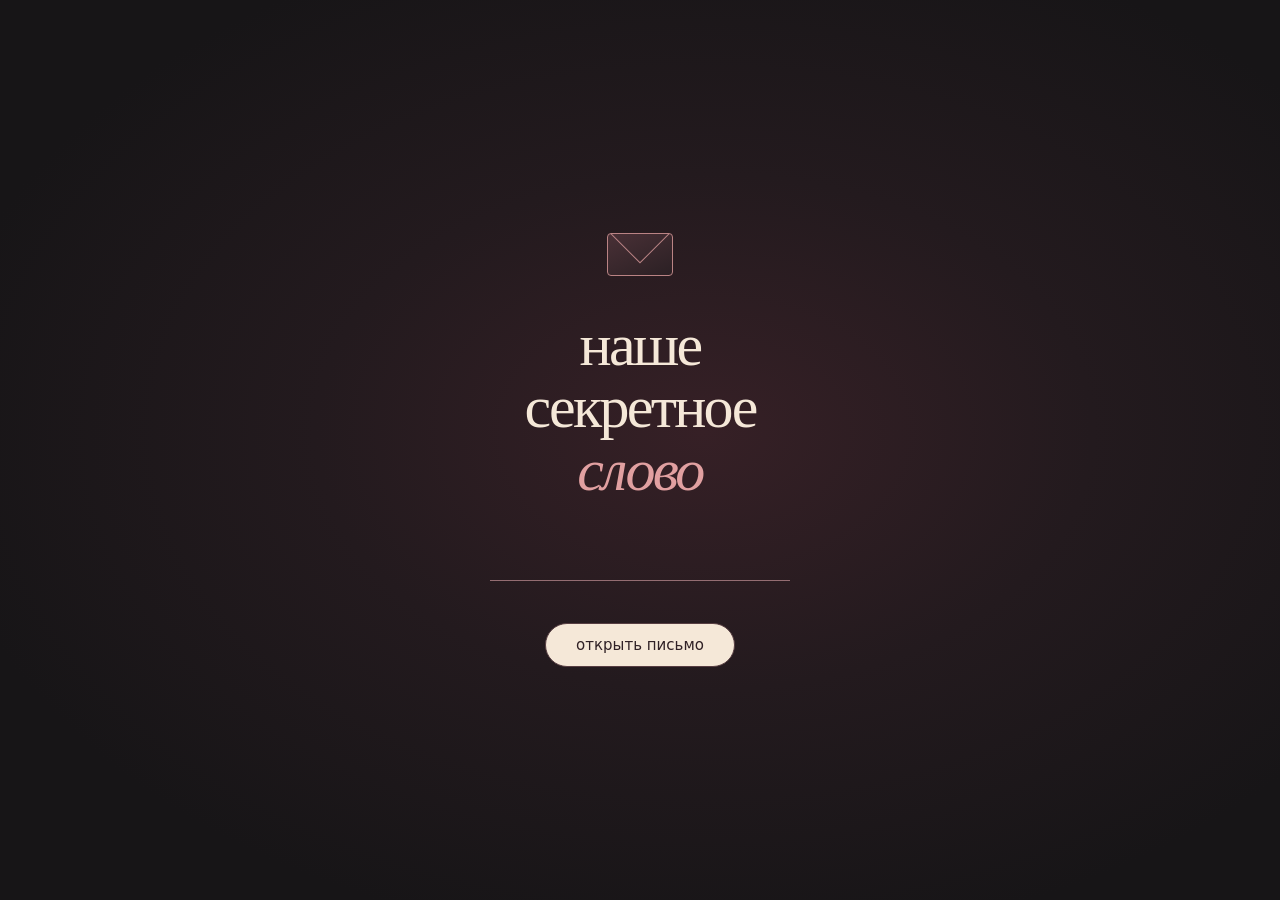
==== index.html @ 0e2cafce "feat(card): add animated love letter with a secret word entrance" ====
<!doctype html>
<html lang="ru">
<head>
  <meta charset="utf-8">
  <meta name="viewport" content="width=device-width, initial-scale=1, viewport-fit=cover">
  <meta name="theme-color" content="#171517">
  <link rel="icon" href="data:,">
  <title>я тебя люблю</title>
  <link rel="stylesheet" href="style.css">
</head>
<body>
  <section id="entry" aria-labelledby="entry-title">
    <form id="unlock">
      <div class="envelope" aria-hidden="true"><i></i></div>
      <h2 id="entry-title"><label for="word">наше секретное <em>слово</em></label></h2>
      <input id="word" type="text" autocomplete="off" autocapitalize="none" spellcheck="false" aria-describedby="feedback" required>
      <p id="feedback" aria-live="polite"></p>
      <button type="submit">открыть письмо</button>
    </form>
  </section>
  <main hidden>
    <h1 aria-label="я тебя люблю">
      <svg viewBox="32 40 1020 230" aria-hidden="true">
        <defs>
          <filter id="ink" color-interpolation-filters="sRGB">
            <feColorMatrix type="matrix" values="0 0 0 0 .96  0 0 0 0 .86  0 0 0 0 .80  -1.2 0 0 0 1"/>
            <feComposite in2="SourceGraphic" operator="in"/>
          </filter>
        </defs>
        <image href="handwriting.png" width="1086" height="347" filter="url(#ink)"/>
      </svg>
    </h1>
    <figure><svg id="heart" viewBox="-320 -295 640 602" role="img" aria-label="сердце из признаний в любви на разных языках"></svg></figure>
    <button id="replay" type="button">повторить</button>
  </main>
  <footer hidden>для лучшей девушки на свете</footer>
  <script src="languages.js"></script>
  <script src="app.js"></script>
</body>
</html>
---- style.css ----
:root {
  color-scheme: dark;
  --ink: #f5e8d8;
  --rose: #e1a0a1;
  --rule: #573e42;
}
* { box-sizing: border-box; }
body {
  margin: 0;
  min-height: 100vh;
  min-height: 100svh;
  padding: env(safe-area-inset-top) max(18px, env(safe-area-inset-right)) env(safe-area-inset-bottom) max(18px, env(safe-area-inset-left));
  display: flex;
  flex-direction: column;
  color: var(--ink);
  background: radial-gradient(ellipse at 55% 48%, #362026 0, #231a1e 39%, #171517 78%);
}
header, footer {
  text-align: center;
  padding: 16px 0;
  font: italic 18px Georgia, serif;
}
header { border-bottom: 1px solid var(--rule); }
footer { border-top: 1px solid var(--rule); color: var(--rose); }
main {
  flex: 1;
  display: grid;
  justify-items: center;
  align-content: center;
  gap: clamp(12px, 3vh, 30px);
  padding: 18px 0;
}
h1 { margin: 0; width: min(92%, 440px); }
figure { margin: 0; width: min(100%, 56vh); width: min(100%, 56svh); }
svg { display: block; width: 100%; height: auto; }
.line {
  font: italic 13px Georgia, serif;
  white-space: pre;
  fill: var(--tone);
  animation: assemble 1s cubic-bezier(.19,.75,.24,1) var(--delay) backwards;
}
@keyframes assemble { from { opacity: 0; transform: translateY(-12px); } }
button {
  min-height: 44px;
  padding: 8px 23px;
  border: 1px solid var(--rule);
  border-radius: 32px;
  background: transparent;
  color: var(--ink);
  font: 15px system-ui, sans-serif;
  cursor: pointer;
}
button:focus-visible { outline: 2px solid var(--rose); outline-offset: 4px; }
@media (hover: hover) { button:hover { background: #ffffff0d; } }
@media (min-width: 740px) {
  body { padding-inline: max(6vw, env(safe-area-inset-left), env(safe-area-inset-right)); }
  header { text-align: left; }
  footer { text-align: right; }
  main { grid-template-columns: .78fr 1.22fr; justify-items: start; column-gap: 2vw; }
  h1 { align-self: end; width: 100%; }
  figure { grid-column: 2; grid-row: 1 / 3; width: min(100%, 72svh); justify-self: center; }
  button { align-self: start; }
}
@media (prefers-reduced-motion: reduce) { .line { animation: none; } }

[hidden] { display: none !important; }
#entry { flex: 1; display: grid; place-items: center; padding: 28px 0; }
#unlock { width: min(100%, 340px); text-align: center; }
.envelope {
  position: relative; width: 66px; height: 43px; margin: 0 auto 38px;
  overflow: hidden; border: 1px solid #ba8384; border-radius: 4px;
  background: linear-gradient(155deg, #493036, #2b2024);
}
.envelope i {
  position: absolute; width: 46px; height: 46px; left: 9px; top: -26px;
  transform: rotate(45deg); border: 1px solid #ba8384;
}
#entry-title { margin: 0 auto 32px; font: 400 clamp(42px, 7vw, 60px)/1.04 Georgia, serif; letter-spacing: -.045em; }
#entry-title em { display: block; color: var(--rose); }
#word {
  width: 88%; min-height: 48px; padding: 8px; background: transparent;
  border: 0; border-radius: 0; border-bottom: 1px solid #946d72;
  color: var(--ink); text-align: center; font: 24px Georgia, serif;
}
#word:focus { outline: 0; border-color: var(--rose); }
#feedback { margin: 8px 0 16px; min-height: 18px; color: var(--rose); font: 14px system-ui, sans-serif; }
#unlock button { background: var(--ink); color: #302126; padding-inline: 30px; }
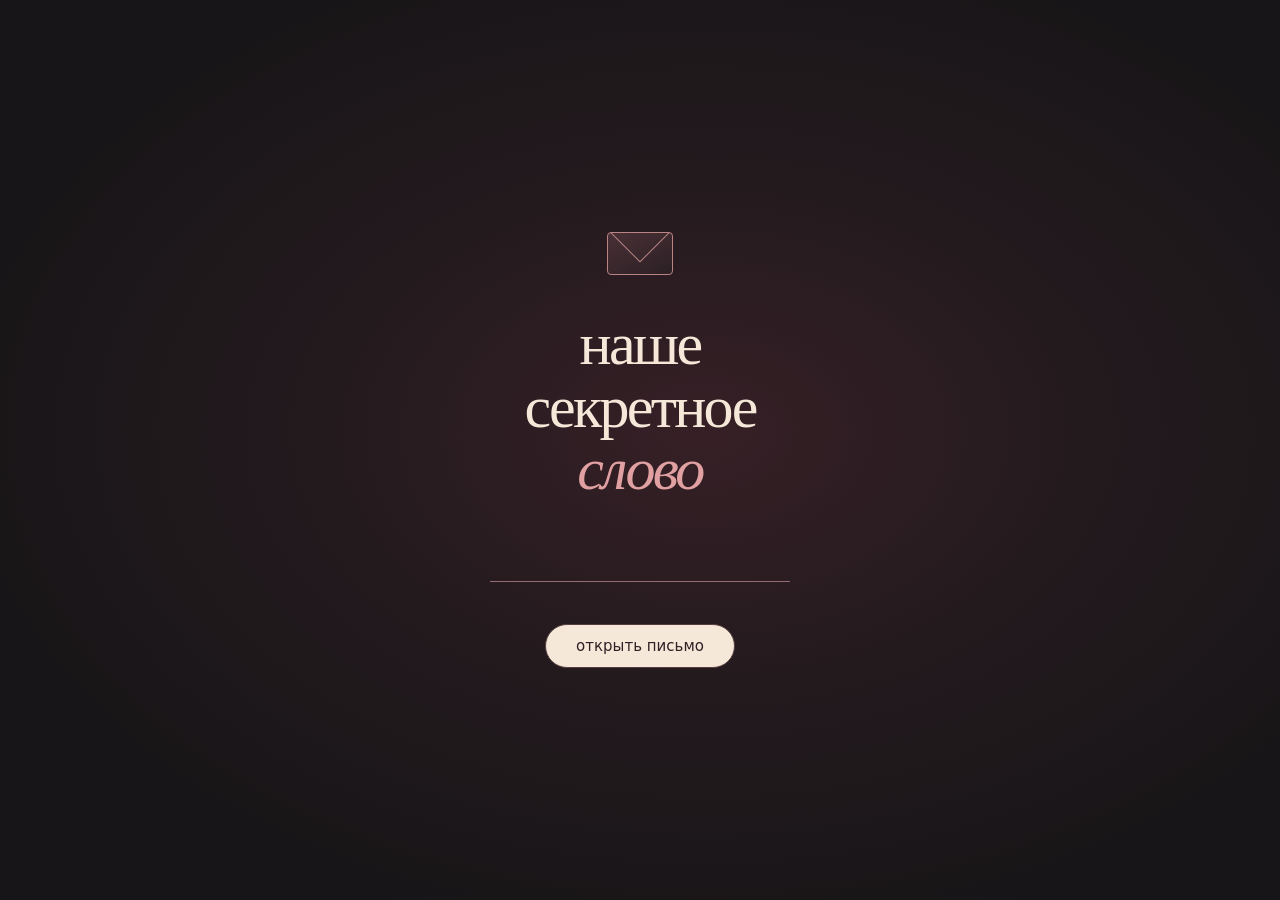
==== commit 39c3a172: "feat(card): show language details and reveal signature after the heart" ====
--- a/index.html
+++ b/index.html
@@ -6,35 +6,45 @@
   <meta name="theme-color" content="#171517">
   <link rel="icon" href="data:,">
   <title>я тебя люблю</title>
-  <link rel="stylesheet" href="style.css">
+  <link rel="stylesheet" href="style.css?v=phrases-1">
 </head>
 <body>
   <section id="entry" aria-labelledby="entry-title">
     <form id="unlock">
       <div class="envelope" aria-hidden="true"><i></i></div>
       <h2 id="entry-title"><label for="word">наше секретное <em>слово</em></label></h2>
-      <input id="word" type="text" autocomplete="off" autocapitalize="none" spellcheck="false" aria-describedby="feedback" required>
+      <div class="secret-field">
+        <input id="word" type="text" inputmode="text" lang="ru" autocomplete="off" autocorrect="off" autocapitalize="none" spellcheck="false" aria-describedby="feedback" required>
+        <span id="stars" aria-hidden="true"></span>
+      </div>
       <p id="feedback" aria-live="polite"></p>
       <button type="submit">открыть письмо</button>
     </form>
   </section>
   <main hidden>
-    <h1 aria-label="я тебя люблю">
-      <svg viewBox="32 40 1020 230" aria-hidden="true">
-        <defs>
-          <filter id="ink" color-interpolation-filters="sRGB">
-            <feColorMatrix type="matrix" values="0 0 0 0 .96  0 0 0 0 .86  0 0 0 0 .80  -1.2 0 0 0 1"/>
-            <feComposite in2="SourceGraphic" operator="in"/>
-          </filter>
-        </defs>
-        <image href="handwriting.png" width="1086" height="347" filter="url(#ink)"/>
-      </svg>
+    <h1>
+      <button id="signature" type="button" aria-label="я тебя люблю, рукописная подпись" aria-haspopup="dialog">
+        <svg viewBox="32 40 1020 230" aria-hidden="true">
+          <defs>
+            <filter id="ink" color-interpolation-filters="sRGB">
+              <feColorMatrix type="matrix" values="0 0 0 0 .96  0 0 0 0 .86  0 0 0 0 .80  -1.2 0 0 0 1"/>
+              <feComposite in2="SourceGraphic" operator="in"/>
+            </filter>
+          </defs>
+          <image href="handwriting.png" width="1086" height="347" filter="url(#ink)"/>
+        </svg>
+      </button>
     </h1>
-    <figure><svg id="heart" viewBox="-320 -295 640 602" role="img" aria-label="сердце из признаний в любви на разных языках"></svg></figure>
+    <figure><svg id="heart" viewBox="-320 -295 640 602" role="group" aria-label="сердце из признаний в любви на разных языках"></svg><figcaption>коснись фразы, чтобы узнать язык</figcaption></figure>
     <button id="replay" type="button">повторить</button>
   </main>
+  <dialog id="phrase-card" aria-labelledby="card-phrase" aria-describedby="card-language">
+    <h2 id="card-phrase"></h2>
+    <p id="card-language"></p>
+    <form method="dialog"><button autofocus>закрыть</button></form>
+  </dialog>
   <footer hidden>для лучшей девушки на свете</footer>
-  <script src="languages.js"></script>
-  <script src="app.js"></script>
+  <script src="languages.js?v=phrases-1"></script>
+  <script src="app.js?v=phrases-1"></script>
 </body>
 </html>
--- a/style.css
+++ b/style.css
@@ -77,11 +77,43 @@
 }
 #entry-title { margin: 0 auto 32px; font: 400 clamp(42px, 7vw, 60px)/1.04 Georgia, serif; letter-spacing: -.045em; }
 #entry-title em { display: block; color: var(--rose); }
+.secret-field { position: relative; width: 88%; margin-inline: auto; border-bottom: 1px solid #946d72; }
+.secret-field:focus-within { border-color: var(--rose); }
+.secret-field:focus-within #stars:empty::after { content: ""; height: 1em; border-left: 1px solid var(--rose); }
+#stars {
+  position: absolute; inset: 0 8px; display: grid; place-content: center;
+  overflow: hidden; white-space: nowrap; pointer-events: none;
+  font: 22px Georgia, serif; letter-spacing: .16em; color: var(--rose);
+}
 #word {
-  width: 88%; min-height: 48px; padding: 8px; background: transparent;
-  border: 0; border-radius: 0; border-bottom: 1px solid #946d72;
-  color: var(--ink); text-align: center; font: 24px Georgia, serif;
+  width: 100%; min-height: 48px; padding: 8px; background: transparent;
+  border: 0; border-radius: 0; opacity: 0;
+  color: transparent; -webkit-text-fill-color: transparent; caret-color: var(--rose); text-align: center; font: 24px Georgia, serif;
 }
-#word:focus { outline: 0; border-color: var(--rose); }
+
 #feedback { margin: 8px 0 16px; min-height: 18px; color: var(--rose); font: 14px system-ui, sans-serif; }
 #unlock button { background: var(--ink); color: #302126; padding-inline: 30px; }
+
+#heart text[role="button"] { cursor: pointer; }
+#heart text[role="button"]:focus-visible { fill: white; outline: 1px solid var(--rose); }
+figcaption { margin-top: 6px; text-align: center; color: #cfb1ad; font: 14px system-ui, sans-serif; }
+#phrase-card {
+  width: min(86vw, 410px); padding: 36px 24px 24px; text-align: center;
+  color: var(--ink); border: 1px solid #79555c; border-radius: 16px;
+  background: linear-gradient(155deg, #39292f, #251d21);
+  box-shadow: 0 18px 80px #100c1080;
+}
+#phrase-card::backdrop { background: #100d10b8; }
+#card-phrase { margin: 0; font: italic 400 clamp(30px, 8vw, 44px)/1.2 Georgia, serif; overflow-wrap: anywhere; }
+#card-language { margin: 12px 0 26px; font: 18px system-ui, sans-serif; color: var(--rose); }
+#phrase-card button { background: var(--ink); color: #302126; }
+
+#signature { display: block; width: 100%; padding: 0; border: 0; background: transparent; }
+#card-language:empty { display: none; }
+#card-language:empty + form { margin-top: 26px; }
+
+@media (prefers-reduced-motion: no-preference) {
+  h1:not(.signed) { visibility: hidden; }
+  h1.signed { animation: sign-letter .7s ease-out; }
+  @keyframes sign-letter { from { opacity: 0; } }
+}
